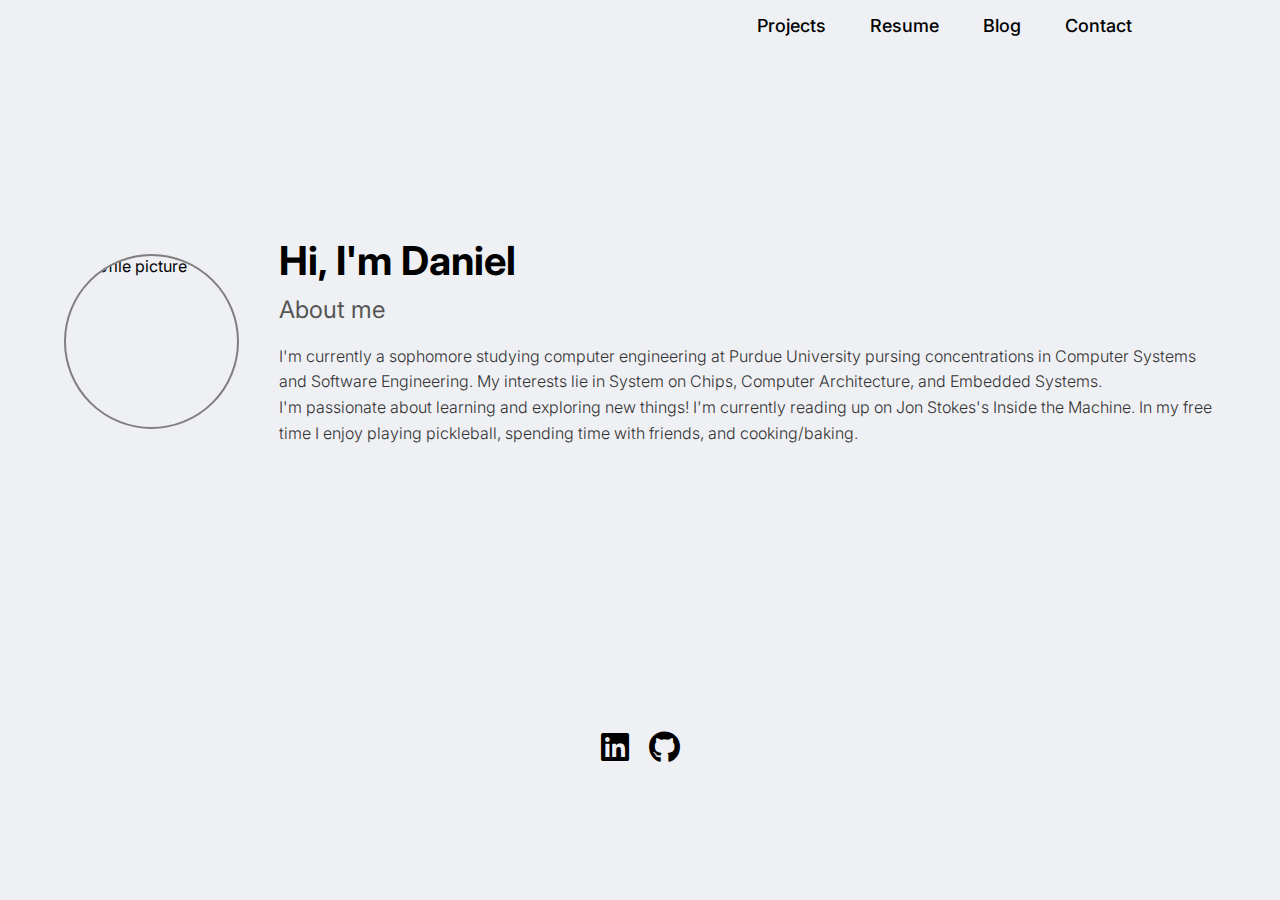
==== index.html @ faa30bfb "update html & css" ====
<!DOCTYPE html>
<html lang ="en"> 
    <head>
        <title> Daniel Wang</title>
        <meta charset ="utf-8">
        <link rel="stylesheet", href="src/styles.css">
        <link rel="stylesheet" href="https://cdnjs.cloudflare.com/ajax/libs/font-awesome/6.0.0/css/all.min.css">


    </head>

    <body>
        <header>
            <nav>
                <ul class="nav_links">
                    <li><a href="#">Projects</a></li>
                    <li><a href="https://drive.google.com/file/d/1W8fiEIGME4Djv-Qeq-F1G0WtftG6pk1b/view?usp=sharing" target="_blank">Resume</a></li>
                    <li><a href="#">Blog</a></li>
                    <li><a href="mailto:dwang0705@gmail.com">Contact</a></li>
                </ul>
            </nav>
        </header>


        <main>
            <div class="container">
                <div class="profile_pic_container">
                    <img src="src/img/profile_pic.jpg" alt="profile picture" class="profile_picture">  
                </div>
            

                <section> 
                    <h1> Hi, I'm Daniel </h1>
                    <h2> About me </h2>
                    <p>
                    I'm currently a sophomore studying computer engineering at Purdue 
                    University pursing concentrations in Computer Systems and Software Engineering.
                    My interests lie in System on Chips, Computer Architecture, and Embedded Systems. 
                    </p>

                    <p2>
                    I'm 
                    passionate about learning and exploring new things! I'm 
                    currently reading up on Jon Stokes's Inside the Machine. In my free time I 
                    enjoy playing pickleball, spending time with friends, and cooking/baking. 
                    </p2>

    
                </section>  
            </div>

            <div class="icons"> 
                <a href="https://www.linkedin.com/in/dwang7"> 
                    <i class="fa-brands fa-linkedin fa-2x"></i> 
                </a>
                <a href="https://github.com/dwang54">
                    <i class="fa-brands fa-github fa-2x"></i> 
                </a>
            </div>
    
        </main>
    </body>
        
    





</html>
---- src/styles.css ----
@import url('https://fonts.googleapis.com/css2?family=Inter:wght@400;500;600;700&display=swap');

* {
    background-color: #eff0f4;
    margin: 0;
    padding: 0;
    box-sizing: border-box;
}

li, a {
    font-family: 'Inter', sans-serif;
    font-weight: 500;
    font-size: 16px;
    color: #000000;
    text-decoration: none;
}

body {
    margin: 0;
    padding: 0;
    font-family: 'Inter', sans-serif;
    background-color: #eff0f4;
}

header {
    display: flex;
    justify-content: flex-end;
    align-items: center;
    padding: 15px 10%;
}

.nav_links {
    list-style: none;
}

.nav_links li {
    display: inline-block;
    padding: 0px 20px;
}

.nav_links li a {
    text-decoration: none;
    font-size: 18px;
    font-weight: 500;
    color: #000000;
    transition: all 0.3s ease;
}

.nav_links li a:hover {
    color: #6e6b6c;
}

.container {
    display: flex;
    flex-direction: row; 
    align-items: center; 
    justify-content: flex-start; 
    min-height: 80vh;
    padding: 0 5%; 
    margin-top: -70px;
    margin-bottom: 30px;
}

.profile_pic_container {
    display: flex;
    flex-direction: column;
    align-items: flex-start;
    margin-right: 40px;

}

.profile_picture {
    width: 175px;
    height: 175px;
    border-radius: 50%;
    object-fit: cover;
    border: 2px solid #807e7e;
}

section {
    text-align: left; 
    flex: 1;
}

h1 {
    font-size: 40px; 
    font-weight: 700;
    color: #000000; 
    margin-bottom: 10px; 
}

h2 {
    font-size: 24px;
    font-weight: 400; 
    color: #555555;
    margin-bottom: 20px; 
}

p, p2 {
    font-size: 16px; 
    font-weight: 300; 
    line-height: 1.6; 
    color: #333333;  
}


.icons {
    display: flex; 
    justify-content: center; 
    gap: 20px;
    width: 100%; 
    margin: 0 auto;
    margin-top: 20px; 
    text-align: center; 
}
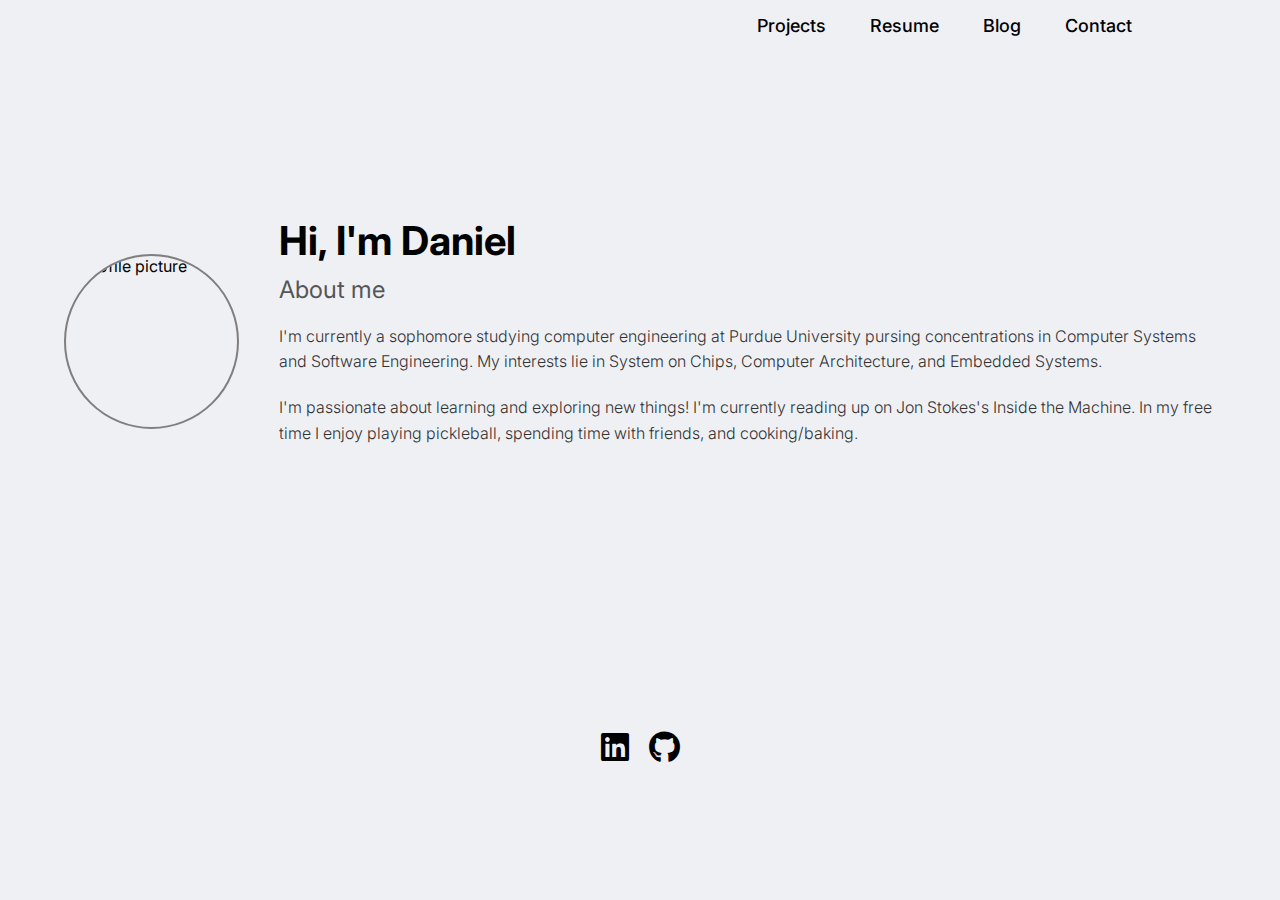
==== commit 5d395bd4: "Update index.html" ====
--- a/index.html
+++ b/index.html
@@ -38,12 +38,11 @@
                     My interests lie in System on Chips, Computer Architecture, and Embedded Systems. 
                     </p>
 
-                    <p2>
-                    I'm 
-                    passionate about learning and exploring new things! I'm 
+                    <p>
+                    I'm passionate about learning and exploring new things! I'm 
                     currently reading up on Jon Stokes's Inside the Machine. In my free time I 
                     enjoy playing pickleball, spending time with friends, and cooking/baking. 
-                    </p2>
+                    </p>
 
     
                 </section>  
--- a/src/styles.css
+++ b/src/styles.css
@@ -96,11 +96,13 @@
     margin-bottom: 20px; 
 }
 
-p, p2 {
+
+p {
     font-size: 16px; 
     font-weight: 300; 
     line-height: 1.6; 
     color: #333333;  
+    margin-bottom: 20px;
 }
 
 
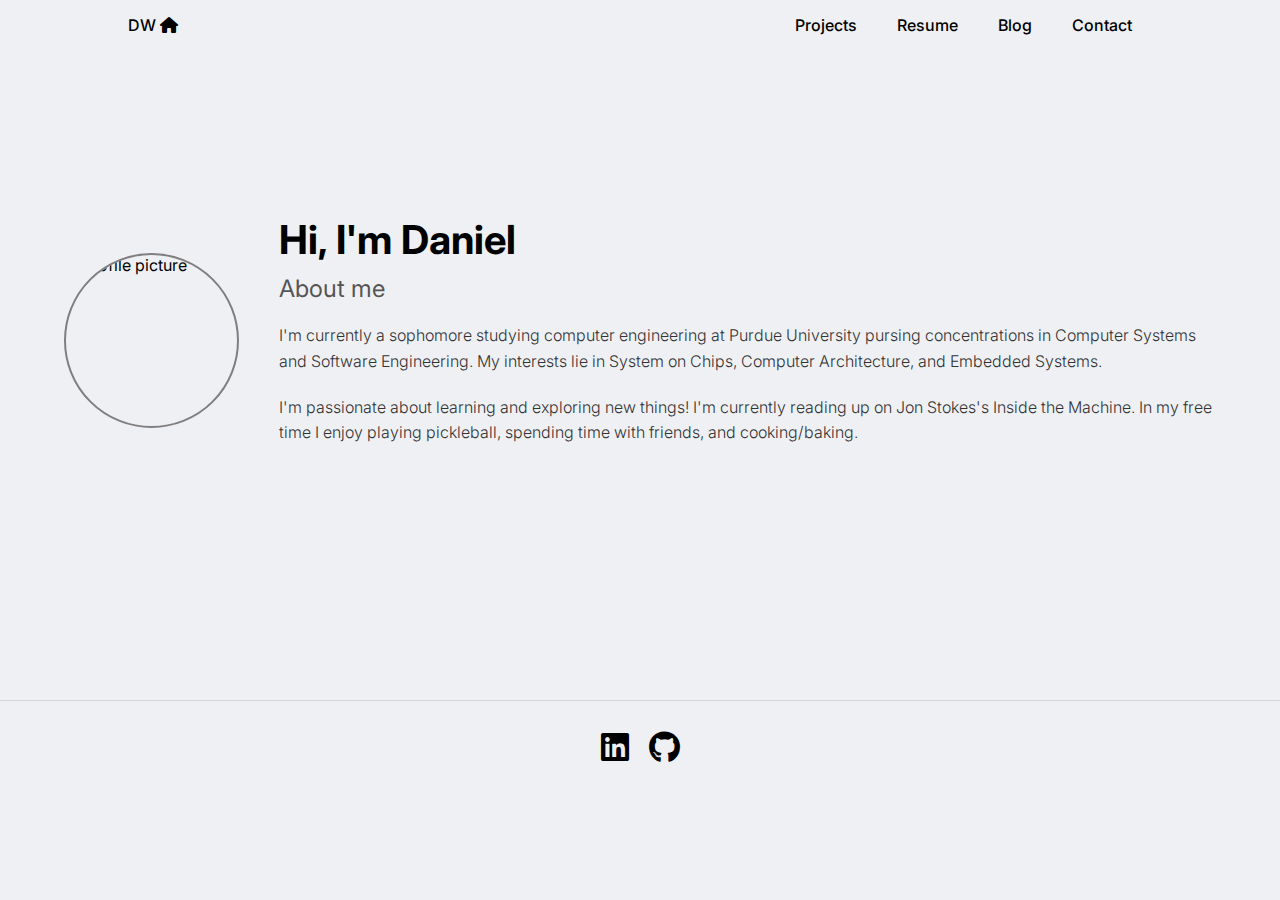
==== commit 7464440f: "update html & css" ====
--- a/index.html
+++ b/index.html
@@ -11,6 +11,12 @@
 
     <body>
         <header>
+            <div class="home">
+                <a href="https://dwang54.github.io/dwang54/"> 
+                    <span class="initials">DW</span> 
+                    <i class="fa-solid fa-house"></i>
+                </a>
+            </div>
             <nav>
                 <ul class="nav_links">
                     <li><a href="#">Projects</a></li>
@@ -64,6 +70,4 @@
 
 
 
-
-
 </html>
--- a/src/styles.css
+++ b/src/styles.css
@@ -15,6 +15,7 @@
     text-decoration: none;
 }
 
+
 body {
     margin: 0;
     padding: 0;
@@ -24,13 +25,34 @@
 
 header {
     display: flex;
-    justify-content: flex-end;
+    justify-content: space-between;
     align-items: center;
     padding: 15px 10%;
+    border-bottom: 1px solid #a29f9f; 
+}
+
+.home {
+    display: flex; 
+    align-items: center; 
+    gap: 10px; 
+    text-decoration: none; 
+    color: #000000; 
+    font-size: 18px; 
+    font-weight: 500;
+}
+
+.home a:hover {
+    color: #6e6b6c; 
+}
+
+.logo-text {
+    font-size: 20px; 
+    font-weight: 700; 
 }
 
 .nav_links {
     list-style: none;
+    display: flex;
 }
 
 .nav_links li {
@@ -38,17 +60,6 @@
     padding: 0px 20px;
 }
 
-.nav_links li a {
-    text-decoration: none;
-    font-size: 18px;
-    font-weight: 500;
-    color: #000000;
-    transition: all 0.3s ease;
-}
-
-.nav_links li a:hover {
-    color: #6e6b6c;
-}
 
 .container {
     display: flex;
@@ -59,6 +70,8 @@
     padding: 0 5%; 
     margin-top: -70px;
     margin-bottom: 30px;
+    border-bottom: 1px solid #d3d3d3;
+
 }
 
 .profile_pic_container {
@@ -116,5 +129,4 @@
     text-align: center; 
 }
 
-    
 
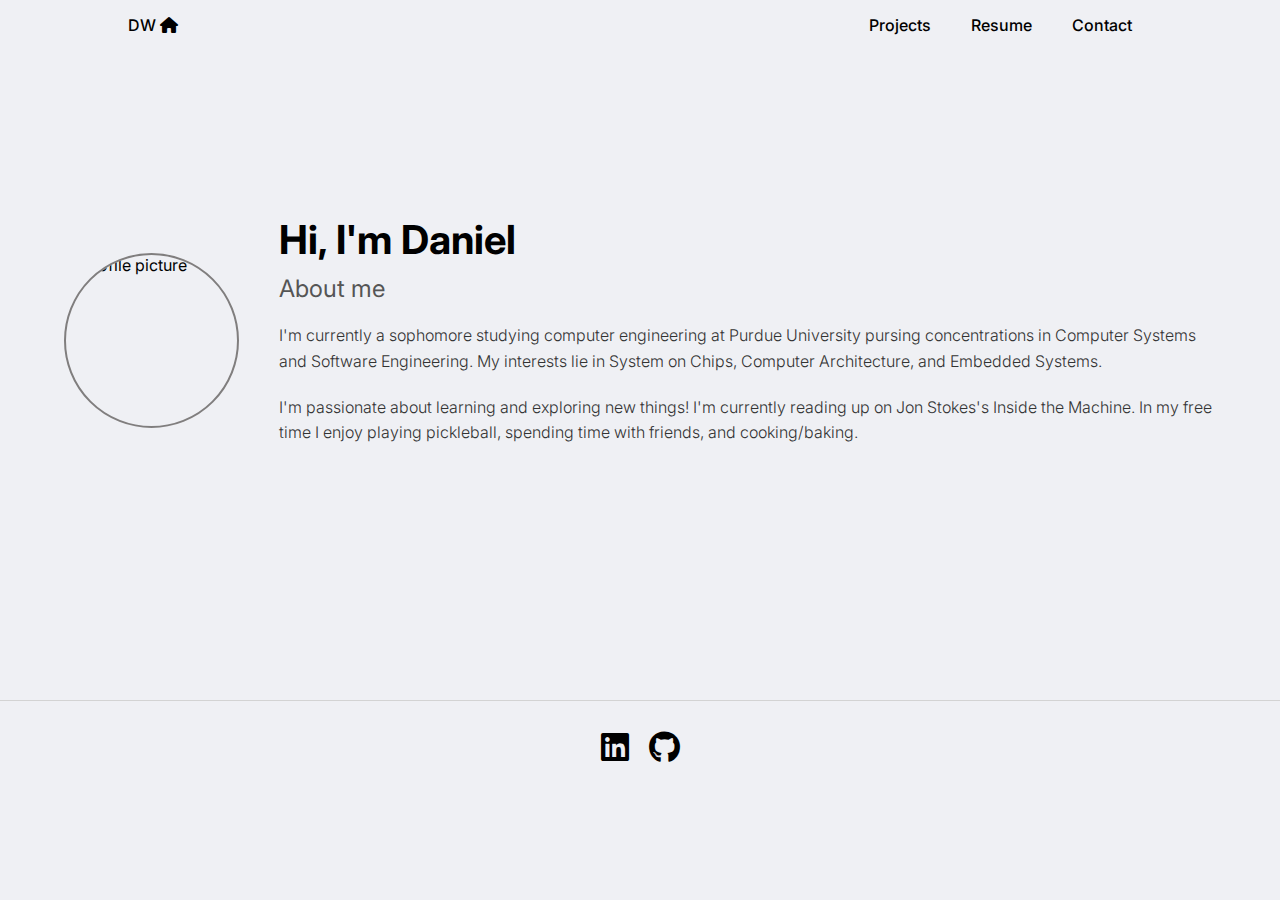
==== commit 54475ca2: "Update index.html" ====
--- a/index.html
+++ b/index.html
@@ -5,8 +5,6 @@
         <meta charset ="utf-8">
         <link rel="stylesheet", href="src/styles.css">
         <link rel="stylesheet" href="https://cdnjs.cloudflare.com/ajax/libs/font-awesome/6.0.0/css/all.min.css">
-
-
     </head>
 
     <body>
@@ -21,7 +19,6 @@
                 <ul class="nav_links">
                     <li><a href="#">Projects</a></li>
                     <li><a href="https://drive.google.com/file/d/1W8fiEIGME4Djv-Qeq-F1G0WtftG6pk1b/view?usp=sharing" target="_blank">Resume</a></li>
-                    <li><a href="#">Blog</a></li>
                     <li><a href="mailto:dwang0705@gmail.com">Contact</a></li>
                 </ul>
             </nav>
@@ -33,8 +30,6 @@
                 <div class="profile_pic_container">
                     <img src="src/img/profile_pic.jpg" alt="profile picture" class="profile_picture">  
                 </div>
-            
-
                 <section> 
                     <h1> Hi, I'm Daniel </h1>
                     <h2> About me </h2>
@@ -49,8 +44,6 @@
                     currently reading up on Jon Stokes's Inside the Machine. In my free time I 
                     enjoy playing pickleball, spending time with friends, and cooking/baking. 
                     </p>
-
-    
                 </section>  
             </div>
 
@@ -62,7 +55,6 @@
                     <i class="fa-brands fa-github fa-2x"></i> 
                 </a>
             </div>
-    
         </main>
     </body>
         
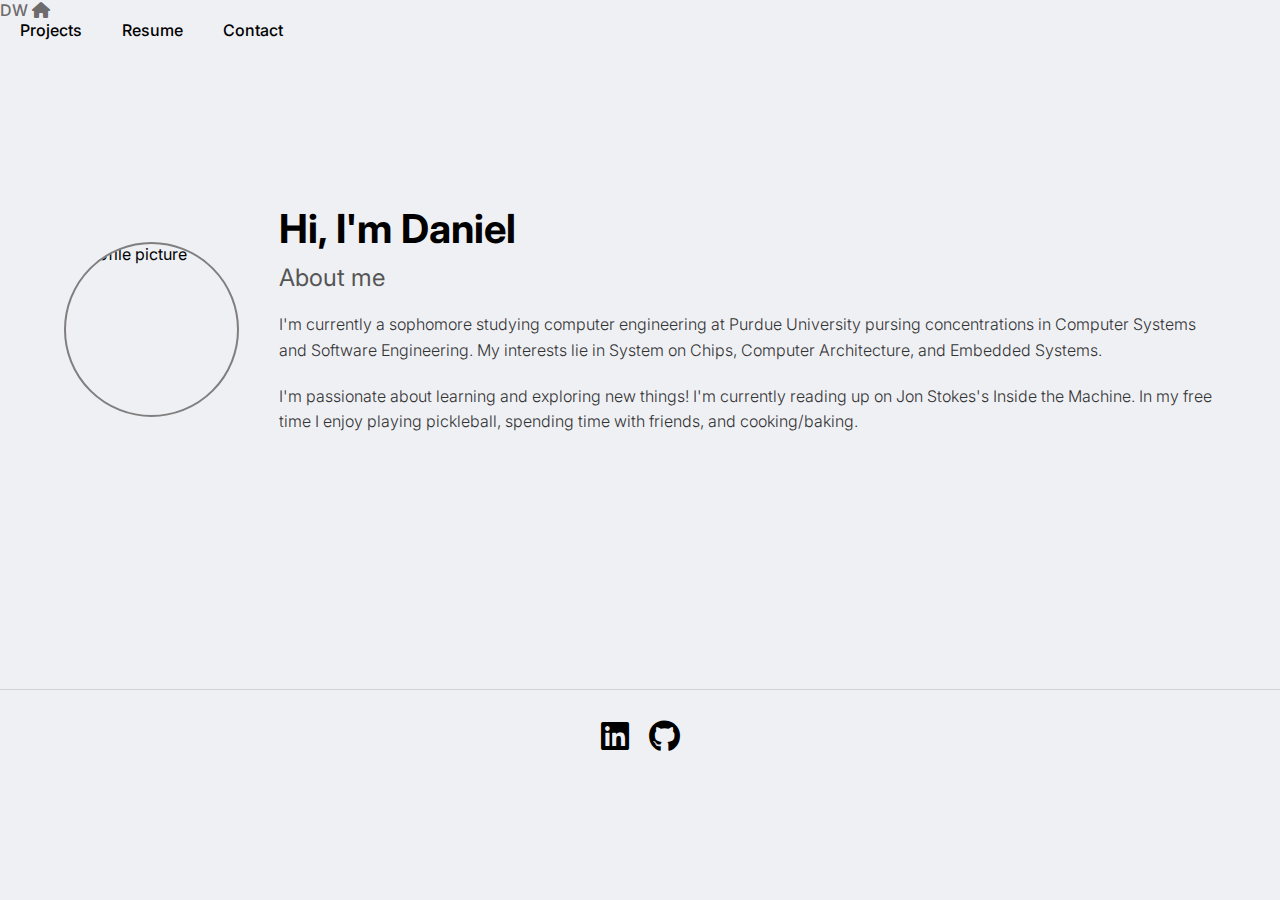
==== commit cd9ce07e: "update paths" ====
--- a/index.html
+++ b/index.html
@@ -8,21 +8,7 @@
     </head>
 
     <body>
-        <header>
-            <div class="home">
-                <a href="https://dwang54.github.io/dwang54/"> 
-                    <span class="initials">DW</span> 
-                    <i class="fa-solid fa-house"></i>
-                </a>
-            </div>
-            <nav>
-                <ul class="nav_links">
-                    <li><a href="#">Projects</a></li>
-                    <li><a href="https://drive.google.com/file/d/1W8fiEIGME4Djv-Qeq-F1G0WtftG6pk1b/view?usp=sharing" target="_blank">Resume</a></li>
-                    <li><a href="mailto:dwang0705@gmail.com">Contact</a></li>
-                </ul>
-            </nav>
-        </header>
+        <div id="header"></div>
 
 
         <main>
@@ -56,6 +42,15 @@
                 </a>
             </div>
         </main>
+
+        <script>
+            fetch("src/header.html")
+                .then(response => response.text())
+                .then(data => {
+                    document.getElementById("header").innerHTML = data;
+            });
+        </script>
+
     </body>
         
     
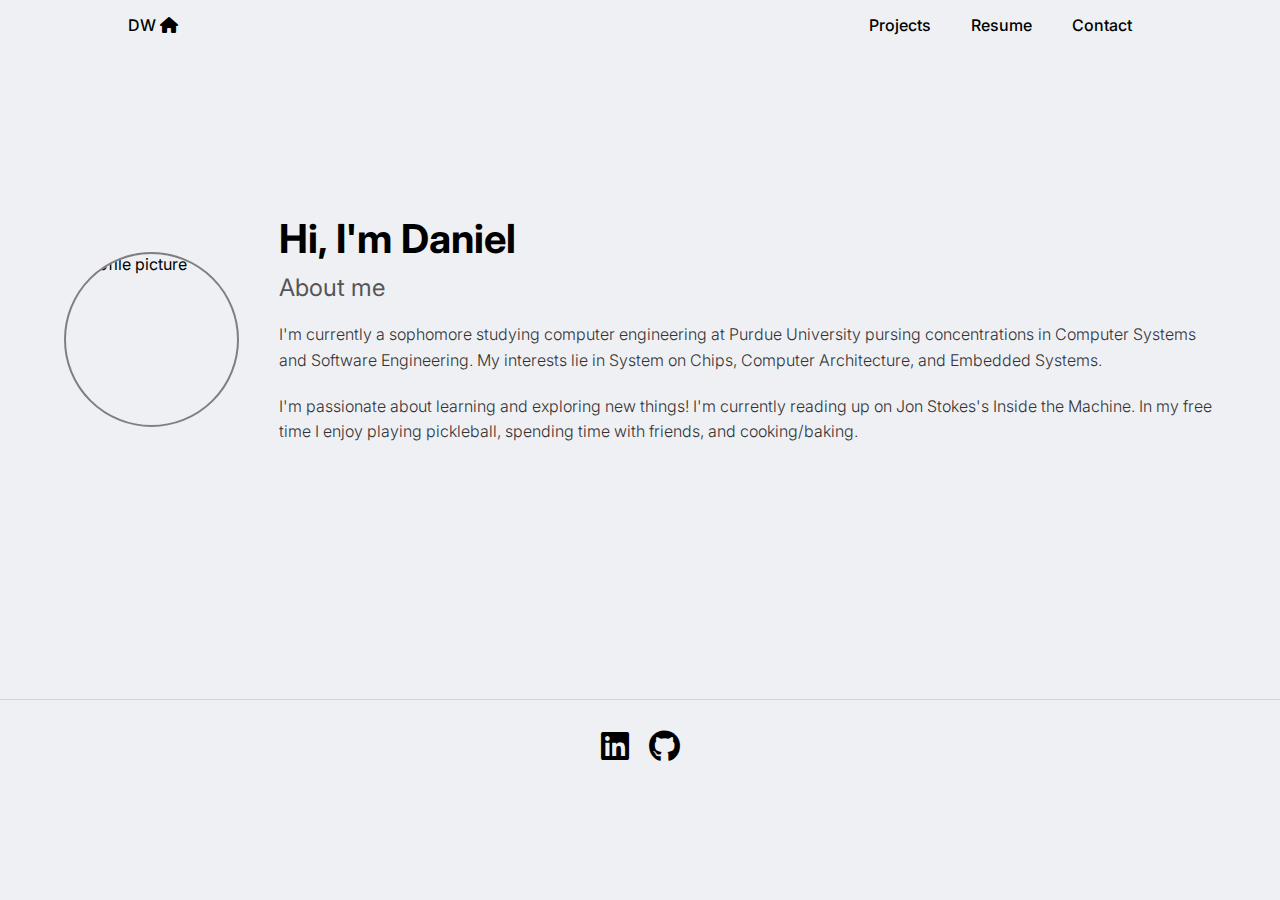
==== commit f6369535: "update alot" ====
--- a/index.html
+++ b/index.html
@@ -8,13 +8,14 @@
     </head>
 
     <body>
-        <div id="header"></div>
-
+        <header>
+            <div id="navbar"></div>
+        </header>
 
         <main>
             <div class="container">
                 <div class="profile_pic_container">
-                    <img src="src/img/profile_pic.jpg" alt="profile picture" class="profile_picture">  
+                    <img src="src/img/profile_pic.png" alt="profile picture" class="profile_picture">  
                 </div>
                 <section> 
                     <h1> Hi, I'm Daniel </h1>
@@ -44,10 +45,10 @@
         </main>
 
         <script>
-            fetch("src/header.html")
+            fetch("src/navbar.html")
                 .then(response => response.text())
                 .then(data => {
-                    document.getElementById("header").innerHTML = data;
+                    document.getElementById("navbar").innerHTML = data;
             });
         </script>
 
--- a/src/styles.css
+++ b/src/styles.css
@@ -1,5 +1,6 @@
 @import url('https://fonts.googleapis.com/css2?family=Inter:wght@400;500;600;700&display=swap');
 
+/* universal css */
 * {
     background-color: #eff0f4;
     margin: 0;
@@ -15,7 +16,6 @@
     text-decoration: none;
 }
 
-
 body {
     margin: 0;
     padding: 0;
@@ -23,12 +23,11 @@
     background-color: #eff0f4;
 }
 
-header {
+.navbar {
     display: flex;
     justify-content: space-between;
     align-items: center;
     padding: 15px 10%;
-    border-bottom: 1px solid #a29f9f; 
 }
 
 .home {
@@ -60,7 +59,6 @@
     padding: 0px 20px;
 }
 
-
 .container {
     display: flex;
     flex-direction: row; 
@@ -71,7 +69,6 @@
     margin-top: -70px;
     margin-bottom: 30px;
     border-bottom: 1px solid #d3d3d3;
-
 }
 
 .profile_pic_container {
@@ -79,7 +76,6 @@
     flex-direction: column;
     align-items: flex-start;
     margin-right: 40px;
-
 }
 
 .profile_picture {
@@ -109,7 +105,6 @@
     margin-bottom: 20px; 
 }
 
-
 p {
     font-size: 16px; 
     font-weight: 300; 
@@ -117,7 +112,6 @@
     color: #333333;  
     margin-bottom: 20px;
 }
-
 
 .icons {
     display: flex; 
@@ -130,3 +124,67 @@
 }
 
 
+/*css for projects page*/
+
+.projects-section {
+    padding: 50px 10%; 
+    background-color: #eff0f4; 
+}
+
+.project-card {
+    display: flex; 
+    flex-direction: row; 
+    gap: 20px; 
+    align-items: center; 
+    width: 100%;
+    max-width: 800px; 
+    padding: 20px;
+    border: 1px solid #d3d3d3; 
+    border-radius: 10px;
+    box-shadow: 0px 2px 4px rgba(0, 0, 0, 0.1); 
+}
+
+.projects-grid {
+    display: flex;
+    flex-direction: column; 
+    gap: 20px; 
+}
+
+.project-card * {
+    background-color: #ffffff; 
+}
+
+.project-card img {
+    width: auto;          
+    max-height: 400px;   
+    height: 100%;         
+    object-fit: contain;  
+    border-radius: 10px;  
+}
+
+.project-card .project-content {
+    flex: 1; 
+}
+
+.project-card h2 {
+    margin: 0 0 10px;
+    font-size: 20px;
+    color: #000000;
+}
+
+.project-card p {
+    font-size: 16px;
+    color: #555555;
+    line-height: 1.6;
+    margin-bottom: 15px;
+}
+
+.project-card a {
+    text-decoration: none;
+    color: #007acc;
+    font-weight: bold;
+    padding: 8px 12px;
+    border: 1px solid #007acc;
+    border-radius: 5px;
+    transition: all 0.3s ease;
+}
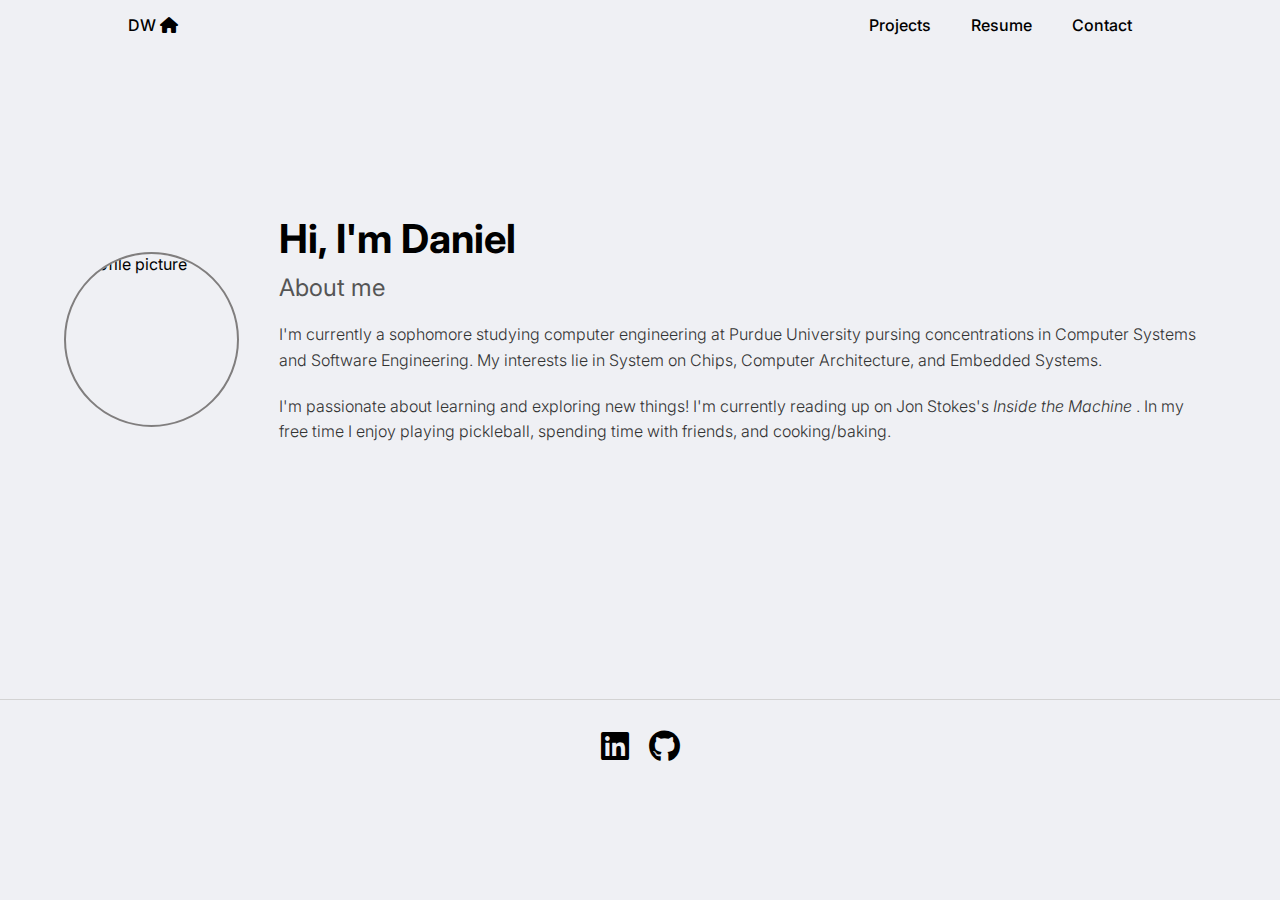
==== commit a7a2ab64: "update html" ====
--- a/index.html
+++ b/index.html
@@ -15,7 +15,7 @@
         <main>
             <div class="container">
                 <div class="profile_pic_container">
-                    <img src="src/img/profile_pic.png" alt="profile picture" class="profile_picture">  
+                    <img src="src/img/profile_pic.jpg" alt="profile picture" class="profile_picture">  
                 </div>
                 <section> 
                     <h1> Hi, I'm Daniel </h1>
@@ -28,7 +28,7 @@
 
                     <p>
                     I'm passionate about learning and exploring new things! I'm 
-                    currently reading up on Jon Stokes's Inside the Machine. In my free time I 
+                    currently reading up on Jon Stokes's <i> Inside the Machine </i>. In my free time I 
                     enjoy playing pickleball, spending time with friends, and cooking/baking. 
                     </p>
                 </section>  
--- a/src/styles.css
+++ b/src/styles.css
@@ -150,14 +150,19 @@
     gap: 20px; 
 }
 
-.project-card * {
-    background-color: #ffffff; 
-}
 
-.project-card img {
+.lunar_lander_pic {
     width: auto;          
     max-height: 400px;   
     height: 100%;         
+    object-fit: contain;  
+    border-radius: 10px;  
+}
+
+.audio_equalizer_schem {
+    height: auto;          
+    max-width: 400px;   
+    width: 100%;         
     object-fit: contain;  
     border-radius: 10px;  
 }
